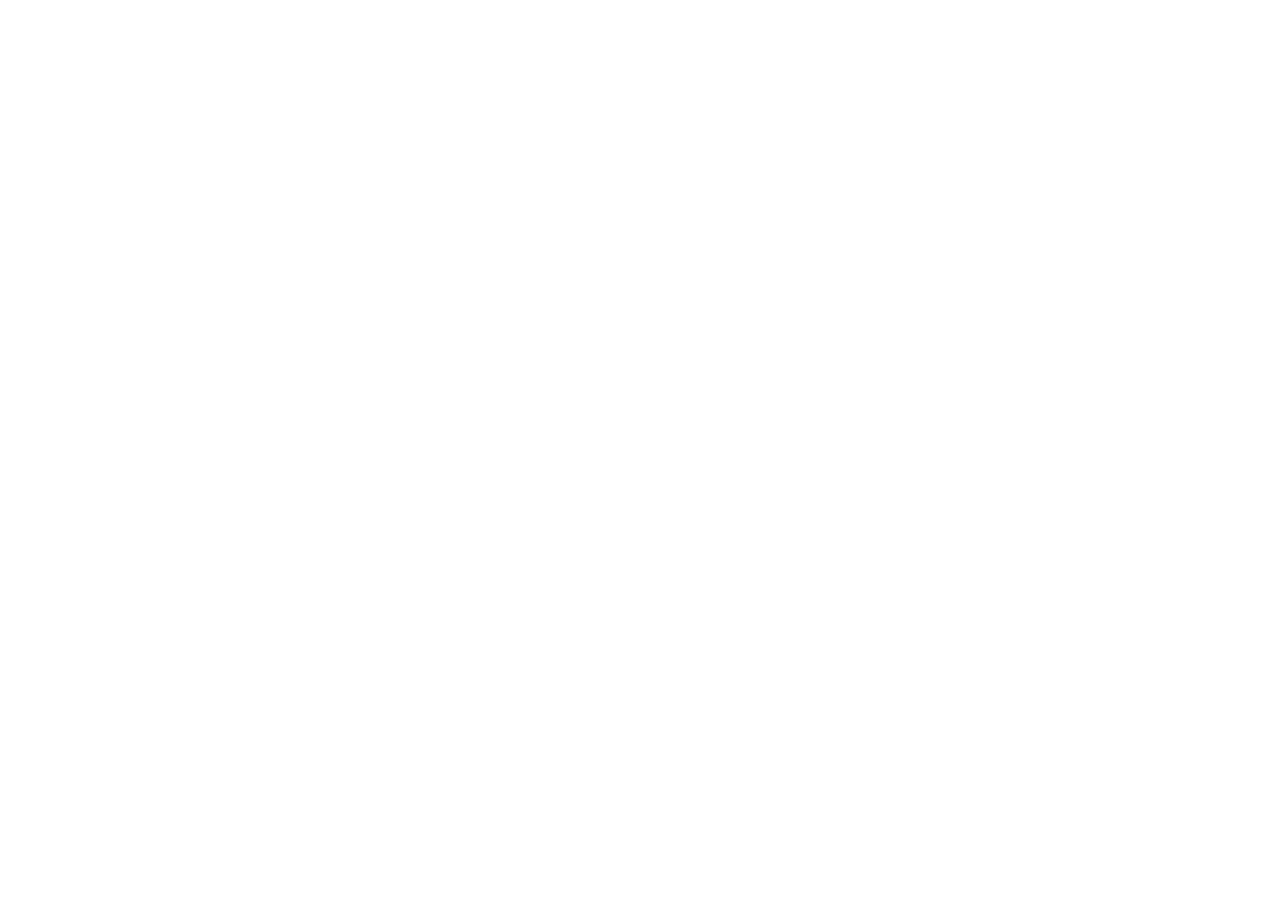
==== index.html @ fe78a800 "Tela de login" ====
<!DOCTYPE html>
<html lang="en">
<head>
    <meta charset="UTF-8">
    <meta http-equiv="X-UA-Compatible" content="IE=edge">
    <meta name="viewport" content="width=device-width, initial-scale=1.0">
    <title>PDV</title>
</head>
<body>
    <div class="main-container">
        <div class="nav-bar"></div>
        <div class="carrinho"></div>
        <div class="busca-total"></div>
    </div>
    
</body>
</html>
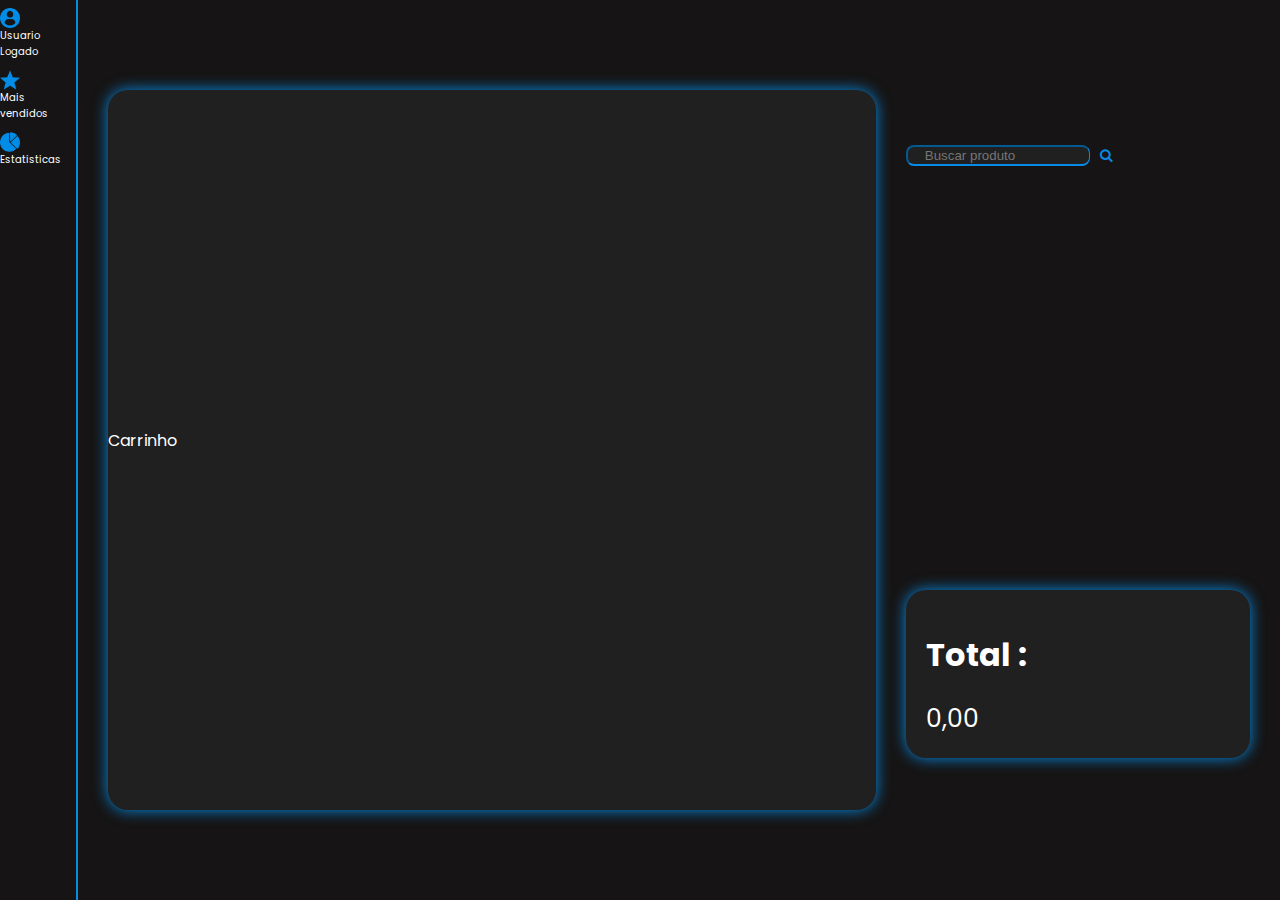
==== commit bded4528: "Adicao da tela estatisticas" ====
--- a/index.html
+++ b/index.html
@@ -4,13 +4,47 @@
     <meta charset="UTF-8">
     <meta http-equiv="X-UA-Compatible" content="IE=edge">
     <meta name="viewport" content="width=device-width, initial-scale=1.0">
+    <link rel="stylesheet" href="style.css">
+    <link href="//maxcdn.bootstrapcdn.com/font-awesome/4.2.0/css/font-awesome.min.css" rel="stylesheet">
     <title>PDV</title>
 </head>
 <body>
+   
     <div class="main-container">
-        <div class="nav-bar"></div>
-        <div class="carrinho"></div>
-        <div class="busca-total"></div>
+        <div class="nav-bar">
+            <img src="/resources/perfil-de-usuario.png" alt="perfil">
+            <label>Usuario Logado</label>
+            <img src="/resources/estrela.png" alt="estrela">
+            <label>Mais vendidos</label>
+            <img src="/resources/grafico-de-bolo.png" alt="grafico">
+            <label>Estatisticas</label>
+        </div>
+        <div class="carrinho">
+            <div class="title">
+               Carrinho
+            </div>
+            <div class="itens">
+                <i></i>
+                <i></i>
+                <i></i>
+                <i></i>
+                <i></i>
+            </div>
+        </div>
+        <div class="busca-total">
+            <div class="busca">
+                <form>
+                    <input type="search" placeholder="    Buscar produto" class="busca-input"/>
+                    <button class="btn-submit" type="submit">
+                    <i class="fa fa-search lupa"></i>
+                    </button>
+                </form>
+            </div>
+            <div class="card-total">
+                <h1>Total :</h1>
+                <span class="total"> 0,00</span>
+            </div>
+        </div>
     </div>
     
 </body>
--- a/style.css
+++ b/style.css
@@ -0,0 +1,204 @@
+@import url(https://fonts.googleapis.com/css?family=Poppins);
+
+canvas {
+    margin-top: 10px;
+    border: 1px solid gainsboro;
+    background:#202020;
+    border-radius: 8px;
+    box-shadow: 3px 3px 10px #068ce6;
+}
+
+
+.container {
+    position: relative;
+    margin: auto;
+    height: 400px;
+    width: 800px;
+}
+
+body{
+    margin: 0;
+    font-family: "Poppins", sans-serif;
+    background:#0c1016;
+}
+.main-login{
+    width: 100vw;
+    height: 100vh;
+    background:#0c1016;
+    display: flex;
+    justify-content: center;
+    align-items: center;
+}
+
+.left-login{
+    width:  50vw;
+    height: 100vh;
+    display: flex;
+    justify-content: center;
+    align-items: center;
+    flex-direction: column;
+    
+}
+.left-login > h1{
+    color: #068ce6;
+    font-weight: 100;
+}
+.left-login-img{
+    width: 35vw;
+}
+.right-login{
+    width:  50vw;
+    height: 100vh;
+    display: flex;
+    justify-content: center;
+    align-items: center;
+}
+.formulario{
+    width: 60%;
+    display: flex;
+    justify-content: center;
+    align-items: center;
+    flex-direction: column;
+    padding: 30px 35px;
+    background: #0c101691;
+    border-radius: 20px;
+    box-shadow: 0px 10px 40px #068ce6;
+}
+.formulario > h1{
+    color: #068ce6;
+    font-weight: 100;
+    margin: 0;
+}
+.textfield{
+    display: flex;
+    flex-direction: column;
+    align-items: flex-start;
+    justify-content: center;
+    margin: 10px 0px;
+}
+
+.textfield > input{
+    width:  100%;
+    border: 1px solid;
+    border-color: #068ce6;
+    border-radius: 8px;
+    padding: 15px;
+    background-color: #21252a;
+    color: #068ce6;
+    
+    align-items: flex-start;
+    outline: none;
+    box-sizing: border-box;
+}
+.textfield >label{
+    color: white;
+    margin-bottom: 10px;
+}
+
+.textfield >input::placeholder{
+    color: #7c7c7c;
+}
+
+.btn-login{
+    background: #068ce6;
+    width: 100%;
+    padding: 10px 0px;
+    border: none;
+    border-radius: 15px;
+    outline: none;
+    text-transform: uppercase;
+    font-weight: 800;
+    letter-spacing: 2px;
+    color: #ffffff;
+    cursor: pointer;
+    box-shadow: 0px 10px 40px -12px black;
+
+}
+.main-container{
+    overflow: hidden;
+    background: #161414;
+    width: 100vw;
+    height: 100vh;
+    display: flex;
+    justify-content: center;
+    align-items: center;
+}
+.nav-bar{
+    padding-top: 15px;
+    padding-right: 10px;
+    border-right: 2px solid;
+    border-color: #068ce6;
+    width: 6vw;
+    height: 100vh;
+    display: flex;
+    justify-content: start;
+    align-items: flex-start;
+    flex-direction: column;
+    font-size: 10px;
+    color: #ffffff;
+}
+.nav-bar > img{
+    width: 20px;
+    cursor: pointer;
+}
+.nav-bar > label{
+    margin-bottom: 10px  ;
+    cursor: pointer;
+}
+.carrinho{
+    width: 60vw;
+    height: 80vh;
+    display: flex;
+    justify-content: center;
+    align-items: flex-start;
+    flex-direction: column;
+    margin:30px;
+    background: #202020;
+    border-radius: 20px;
+    box-shadow: 0px 0px 15px #068ce6;
+}
+.title{
+    width: 60vw;
+    height: 5vh;
+    justify-content: flex-start;
+    color: #ffffff;
+}
+.busca-total{
+    width: 34vw;
+    height: 80vh;
+    display: flex;
+    justify-content: space-around;
+    flex-direction: column;
+}
+.busca > form > input{
+    background: #202020;
+    border-right: 1px solid;
+    border-color: #068ce6;
+    border-radius: 8px;
+    color: #ffffff;
+    
+}
+.busca >form >input :focus{
+    border-color: red !important;
+}
+.btn-submit{
+    background: transparent;
+    border: none;
+    cursor: pointer;
+}
+.lupa{
+    color: #068ce6;
+}
+.card-total{
+    margin-top: 320px;
+    margin-right: 30px;
+    background:#202020;
+    border-radius: 20px;
+    padding: 20px;
+    color: #ffffff;
+    box-shadow: 0px 0px 15px #068ce6;
+}
+.card-total > span{
+    font-size: 25px;
+}
+
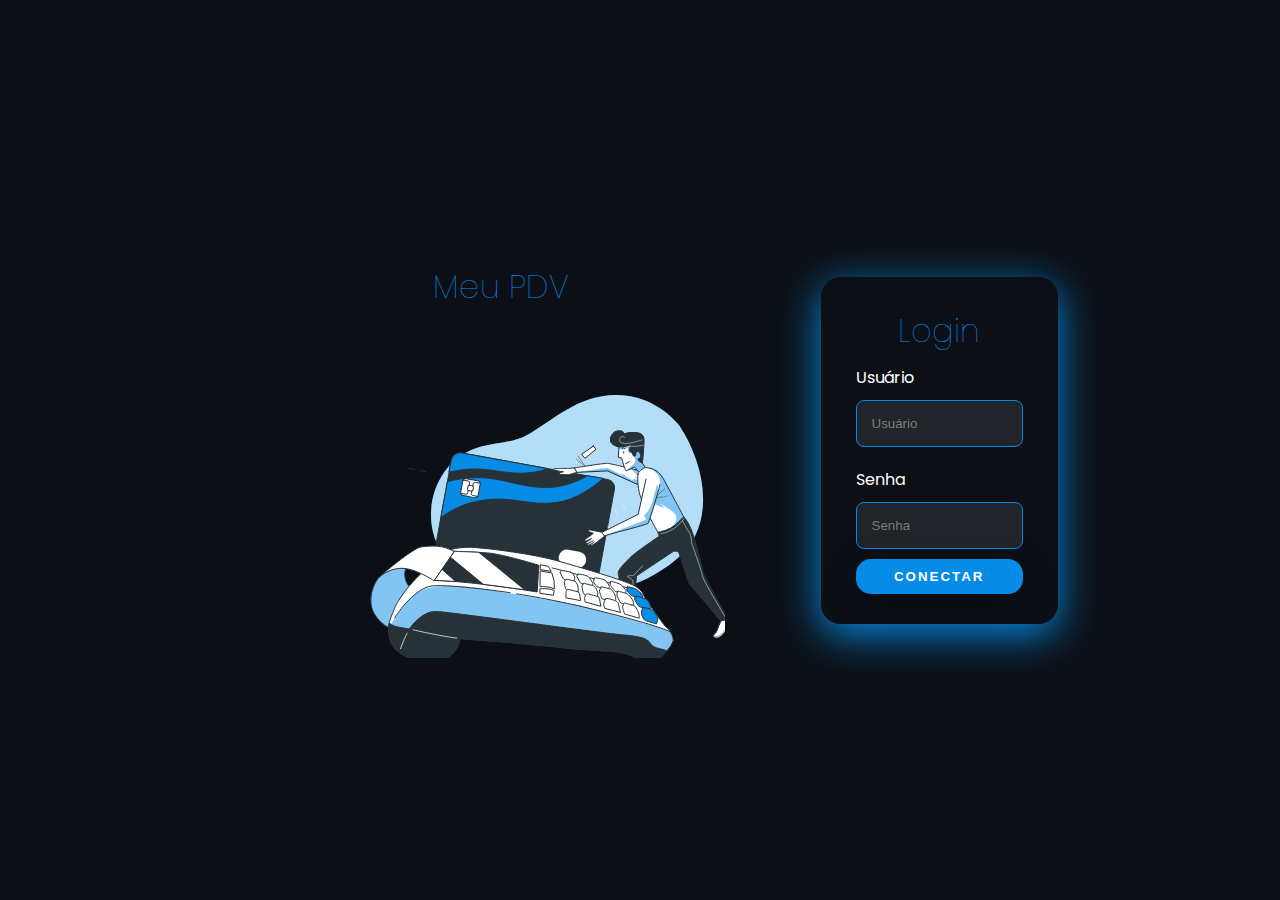
==== commit 9075d8a9: "alteracoes" ====
--- a/index.html
+++ b/index.html
@@ -5,44 +5,26 @@
     <meta http-equiv="X-UA-Compatible" content="IE=edge">
     <meta name="viewport" content="width=device-width, initial-scale=1.0">
     <link rel="stylesheet" href="style.css">
-    <link href="//maxcdn.bootstrapcdn.com/font-awesome/4.2.0/css/font-awesome.min.css" rel="stylesheet">
-    <title>PDV</title>
+    <title>Loginpdv</title>
 </head>
 <body>
-   
-    <div class="main-container">
-        <div class="nav-bar">
-            <img src="/resources/perfil-de-usuario.png" alt="perfil">
-            <label>Usuario Logado</label>
-            <img src="/resources/estrela.png" alt="estrela">
-            <label>Mais vendidos</label>
-            <img src="/resources/grafico-de-bolo.png" alt="grafico">
-            <label>Estatisticas</label>
+    <div class="main-login">
+        <div class="left-login">
+            <h1>Meu PDV</h1>
+            <img class="left-login-img" src="/resources/card-img.svg" alt="icone pdv">
         </div>
-        <div class="carrinho">
-            <div class="title">
-               Carrinho
-            </div>
-            <div class="itens">
-                <i></i>
-                <i></i>
-                <i></i>
-                <i></i>
-                <i></i>
-            </div>
-        </div>
-        <div class="busca-total">
-            <div class="busca">
-                <form>
-                    <input type="search" placeholder="    Buscar produto" class="busca-input"/>
-                    <button class="btn-submit" type="submit">
-                    <i class="fa fa-search lupa"></i>
-                    </button>
-                </form>
-            </div>
-            <div class="card-total">
-                <h1>Total :</h1>
-                <span class="total"> 0,00</span>
+        <div class=""right-login>
+            <div class="formulario">
+                <H1>Login</H1>
+                <div class="textfield">
+                    <label for="usario">Usuário</label>
+                    <input type="text" name="usuario" placeholder="Usuário">
+                </div>
+                <div class="textfield">
+                    <label for="senha">Senha</label>
+                    <input type="password" name="senha" placeholder="Senha">
+                </div>
+                <button class="btn-login">Conectar</button>
             </div>
         </div>
     </div>
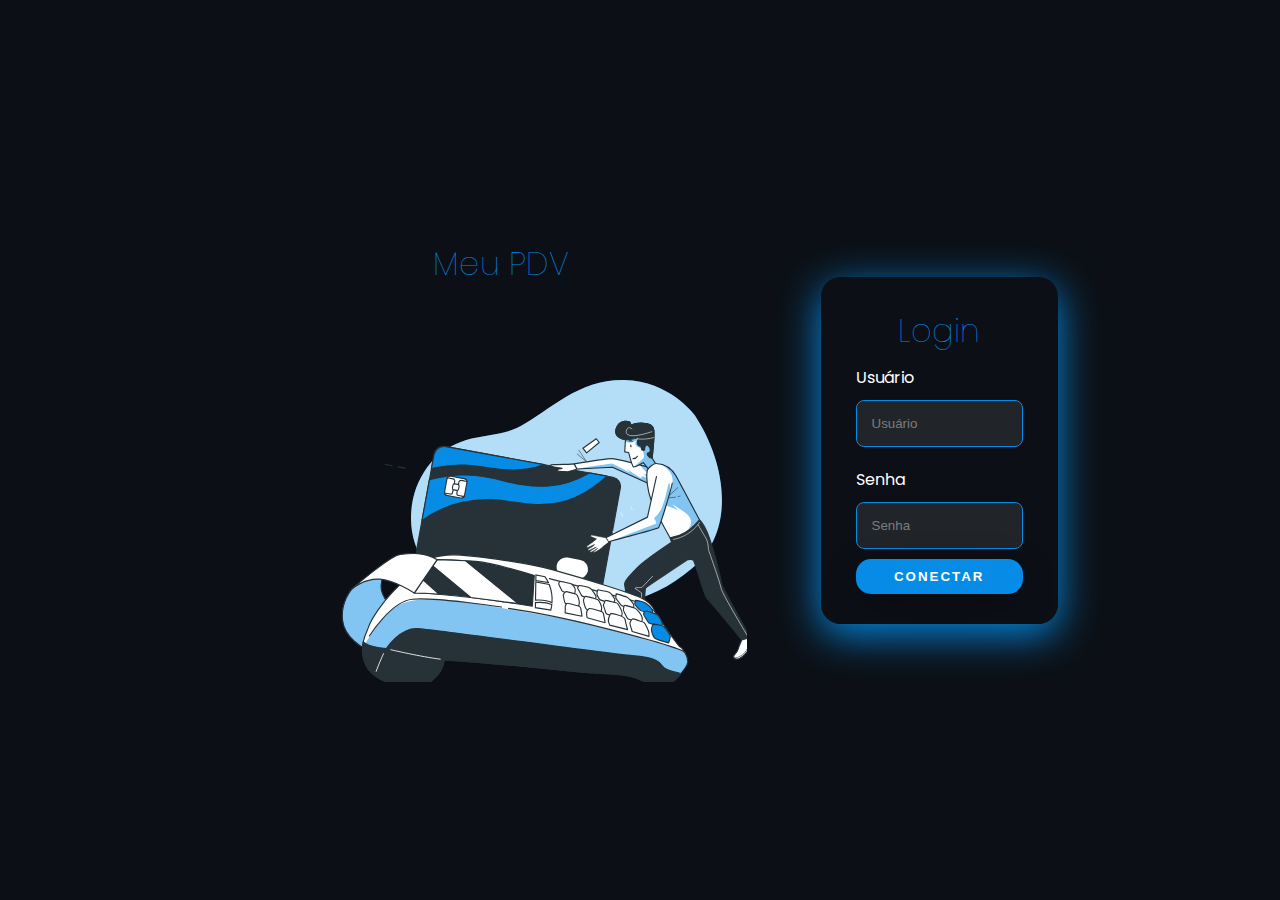
==== commit 98f00fa5: "Finalização" ====
--- a/index.html
+++ b/index.html
@@ -4,7 +4,7 @@
     <meta charset="UTF-8">
     <meta http-equiv="X-UA-Compatible" content="IE=edge">
     <meta name="viewport" content="width=device-width, initial-scale=1.0">
-    <link rel="stylesheet" href="style.css">
+    <link rel="stylesheet" href="/resources/style.css">
     <title>Loginpdv</title>
 </head>
 <body>
@@ -24,10 +24,10 @@
                     <label for="senha">Senha</label>
                     <input type="password" name="senha" placeholder="Senha">
                 </div>
-                <button class="btn-login">Conectar</button>
+                <button class="btn-login" onclick="jsHome()">Conectar</button>
             </div>
         </div>
     </div>
-    
+    <script src="./js/config.js"></script>
 </body>
 </html>--- a/resources/style.css
+++ b/resources/style.css
@@ -0,0 +1,225 @@
+@import url(https://fonts.googleapis.com/css?family=Poppins);
+
+canvas {
+    margin-top: 10px;
+    border: 1px solid gainsboro;
+    background:#202020;
+    border-radius: 8px;
+    box-shadow: 3px 3px 10px #068ce6;
+}
+
+
+.container {
+    position: relative;
+    margin: auto;
+    height: 400px;
+    width: 800px;
+}
+.btn-home{
+    margin: 15px;
+    background-color: #202020;
+    border-radius: 60px;
+    cursor: pointer;
+    box-shadow: 0px 0px 15px #068ce6
+
+}
+body{
+    margin: 0;
+    font-family: "Poppins", sans-serif;
+    background:#0c1016;
+}
+.main-login{
+    width: 100vw;
+    height: 100vh;
+    background:#0c1016;
+    display: flex;
+    justify-content: center;
+    align-items: center;
+}
+
+.left-login{
+    width:  50vw;
+    height: 100vh;
+    display: flex;
+    justify-content: center;
+    align-items: center;
+    flex-direction: column;
+    
+}
+.left-login > h1{
+    color: #068ce6;
+    font-weight: 100;
+}
+.left-login-img{
+    width: 40vw;
+    padding-right: 20px;
+}
+.right-login{
+    width:  50vw;
+    height: 100vh;
+    display: flex;
+    justify-content: center;
+    align-items: center;
+}
+.formulario{
+    width: 60%;
+    display: flex;
+    justify-content: center;
+    align-items: center;
+    flex-direction: column;
+    padding: 30px 35px;
+    background: #0c101691;
+    border-radius: 20px;
+    box-shadow: 0px 10px 40px #068ce6;
+}
+.formulario > h1{
+    color: #068ce6;
+    font-weight: 100;
+    margin: 0;
+}
+.textfield{
+    display: flex;
+    flex-direction: column;
+    align-items: flex-start;
+    justify-content: center;
+    margin: 10px 0px;
+}
+
+.textfield > input{
+    width:  100%;
+    border: 1px solid;
+    border-color: #068ce6;
+    border-radius: 8px;
+    padding: 15px;
+    background-color: #21252a;
+    color: #068ce6;
+    
+    align-items: flex-start;
+    outline: none;
+    box-sizing: border-box;
+}
+.textfield >label{
+    color: white;
+    margin-bottom: 10px;
+}
+
+.textfield >input::placeholder{
+    color: #7c7c7c;
+}
+
+.btn-login{
+    background: #068ce6;
+    width: 100%;
+    padding: 10px 0px;
+    border: none;
+    border-radius: 15px;
+    outline: none;
+    text-transform: uppercase;
+    font-weight: 800;
+    letter-spacing: 2px;
+    color: #ffffff;
+    cursor: pointer;
+    box-shadow: 0px 10px 40px -12px black;
+
+}
+.main-container{
+    overflow: hidden;
+    background: #161414;
+    width: 100vw;
+    height: 100vh;
+    display: flex;
+    justify-content: center;
+    align-items: center;
+}
+.nav-bar{
+    padding-top: 15px;
+    padding-right: 10px;
+    border-right: 2px solid;
+    border-color: #068ce6;
+    width: 6vw;
+    height: 100vh;
+    display: flex;
+    justify-content: start;
+    align-items: center;
+    flex-direction: column;
+    font-size: 10px;
+    color: #ffffff;
+}
+.btn-nav{
+    justify-content: center;
+    cursor: pointer;
+    margin: 10px;
+}
+.carrinho{
+    width: 60vw;
+    height: 80vh;
+    display: flex;   
+    flex-direction: column;
+    margin:30px;
+    background: #202020;
+    border-radius: 20px;
+    box-shadow: 0px 0px 15px #068ce6;
+}
+.carrinho > H1{
+    color:#ffffff;
+    display: flex;
+    justify-content: center;
+}
+
+.busca-total{
+    width: 34vw;
+    height: 80vh;
+    display: flex;
+    justify-content: space-around;
+    flex-direction: column;
+}
+.busca > form > input{
+    background: #202020;
+    border-right: 1px solid;
+    border-color: #068ce6;
+    border-radius: 8px;
+    color: #ffffff;
+    width: 15rem;
+    height: 2rem;
+    margin-left: 10rem;
+    
+}
+.btn-submit{
+    background: transparent;
+    border: none;
+    cursor: pointer;
+}
+.lupa{
+    color: #068ce6;
+}
+.card-total{
+    margin-top: 320px;
+    margin-right: 30px;
+    background:#202020;
+    border-radius: 20px;
+    padding: 20px;
+    color: #ffffff;
+    box-shadow: 0px 0px 15px #068ce6;
+}
+.card-total > span{
+    font-size: 25px;
+    color: #068ce6;
+}
+.produto-img{
+    width: 40px;
+    height: 80px;
+    border-radius: 8px;
+
+}
+.produto-font{
+    color:#ffffff
+}
+.produto-unico{
+    display: flex;
+    justify-content: space-between;
+    flex-direction: row;
+    padding: 1rem;
+    border: 1px solid;
+    border-color: #068ce6;
+    
+}